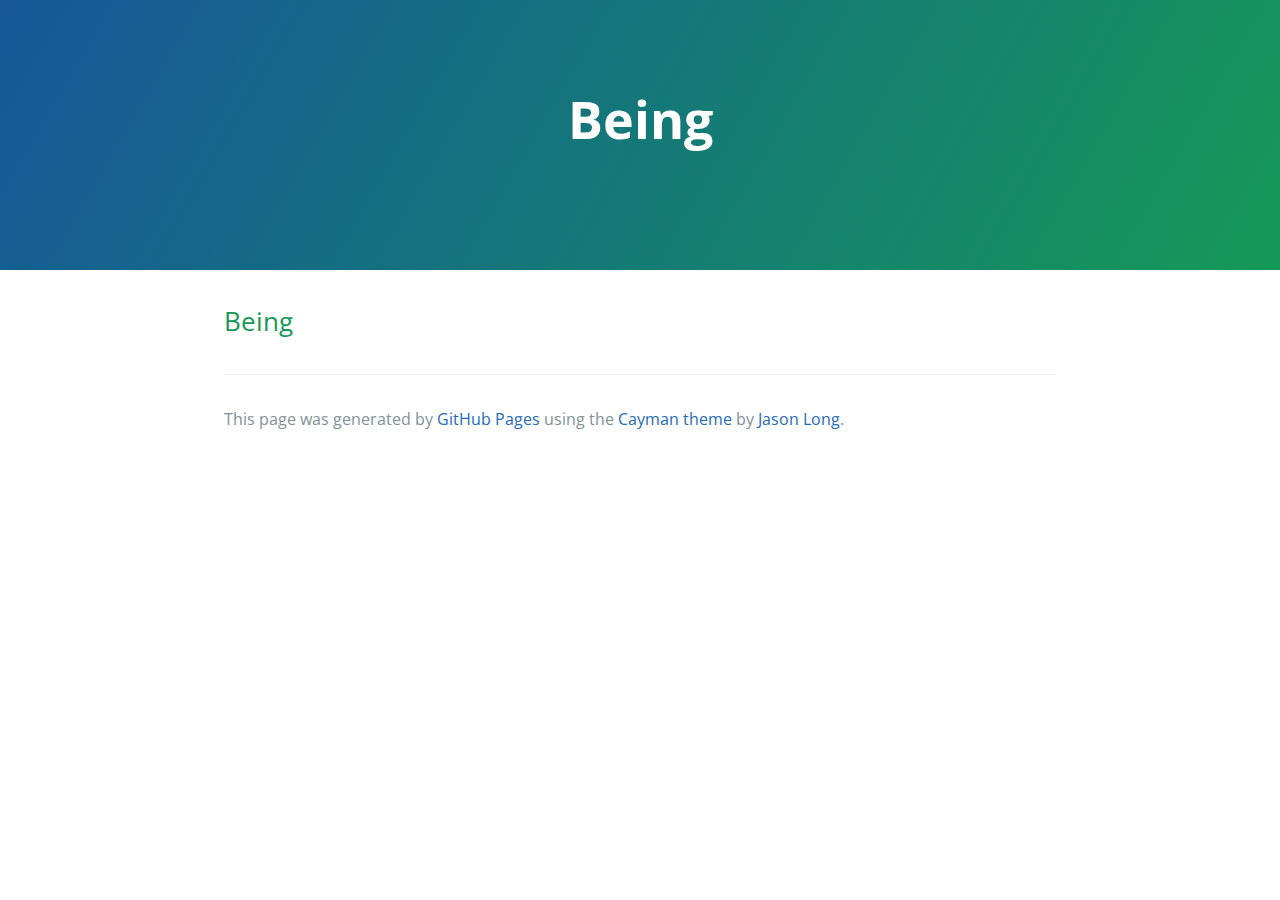
==== index.html @ b3a8ac42 "Replace master branch with page content via GitHub" ====
<!DOCTYPE html>
<html lang="en-us">
  <head>
    <meta charset="UTF-8">
    <title>Being by Hybrid-Force</title>
    <meta name="viewport" content="width=device-width, initial-scale=1">
    <link rel="stylesheet" type="text/css" href="stylesheets/normalize.css" media="screen">
    <link href='http://fonts.googleapis.com/css?family=Open+Sans:400,700' rel='stylesheet' type='text/css'>
    <link rel="stylesheet" type="text/css" href="stylesheets/stylesheet.css" media="screen">
    <link rel="stylesheet" type="text/css" href="stylesheets/github-light.css" media="screen">
  </head>
  <body>
    <section class="page-header">
      <h1 class="project-name">Being</h1>
      <h2 class="project-tagline"></h2>
    </section>

    <section class="main-content">
      <h2>
<a id="being" class="anchor" href="#being" aria-hidden="true"><span class="octicon octicon-link"></span></a>Being</h2>

      <footer class="site-footer">

        <span class="site-footer-credits">This page was generated by <a href="https://pages.github.com">GitHub Pages</a> using the <a href="https://github.com/jasonlong/cayman-theme">Cayman theme</a> by <a href="https://twitter.com/jasonlong">Jason Long</a>.</span>
      </footer>

    </section>

  
  </body>
</html>
---- stylesheets/stylesheet.css ----
* {
  box-sizing: border-box; }

body {
  padding: 0;
  margin: 0;
  font-family: "Open Sans", "Helvetica Neue", Helvetica, Arial, sans-serif;
  font-size: 16px;
  line-height: 1.5;
  color: #606c71; }

a {
  color: #1e6bb8;
  text-decoration: none; }
  a:hover {
    text-decoration: underline; }

.btn {
  display: inline-block;
  margin-bottom: 1rem;
  color: rgba(255, 255, 255, 0.7);
  background-color: rgba(255, 255, 255, 0.08);
  border-color: rgba(255, 255, 255, 0.2);
  border-style: solid;
  border-width: 1px;
  border-radius: 0.3rem;
  transition: color 0.2s, background-color 0.2s, border-color 0.2s; }
  .btn + .btn {
    margin-left: 1rem; }

.btn:hover {
  color: rgba(255, 255, 255, 0.8);
  text-decoration: none;
  background-color: rgba(255, 255, 255, 0.2);
  border-color: rgba(255, 255, 255, 0.3); }

@media screen and (min-width: 64em) {
  .btn {
    padding: 0.75rem 1rem; } }

@media screen and (min-width: 42em) and (max-width: 64em) {
  .btn {
    padding: 0.6rem 0.9rem;
    font-size: 0.9rem; } }

@media screen and (max-width: 42em) {
  .btn {
    display: block;
    width: 100%;
    padding: 0.75rem;
    font-size: 0.9rem; }
    .btn + .btn {
      margin-top: 1rem;
      margin-left: 0; } }

.page-header {
  color: #fff;
  text-align: center;
  background-color: #159957;
  background-image: linear-gradient(120deg, #155799, #159957); }

@media screen and (min-width: 64em) {
  .page-header {
    padding: 5rem 6rem; } }

@media screen and (min-width: 42em) and (max-width: 64em) {
  .page-header {
    padding: 3rem 4rem; } }

@media screen and (max-width: 42em) {
  .page-header {
    padding: 2rem 1rem; } }

.project-name {
  margin-top: 0;
  margin-bottom: 0.1rem; }

@media screen and (min-width: 64em) {
  .project-name {
    font-size: 3.25rem; } }

@media screen and (min-width: 42em) and (max-width: 64em) {
  .project-name {
    font-size: 2.25rem; } }

@media screen and (max-width: 42em) {
  .project-name {
    font-size: 1.75rem; } }

.project-tagline {
  margin-bottom: 2rem;
  font-weight: normal;
  opacity: 0.7; }

@media screen and (min-width: 64em) {
  .project-tagline {
    font-size: 1.25rem; } }

@media screen and (min-width: 42em) and (max-width: 64em) {
  .project-tagline {
    font-size: 1.15rem; } }

@media screen and (max-width: 42em) {
  .project-tagline {
    font-size: 1rem; } }

.main-content :first-child {
  margin-top: 0; }
.main-content img {
  max-width: 100%; }
.main-content h1, .main-content h2, .main-content h3, .main-content h4, .main-content h5, .main-content h6 {
  margin-top: 2rem;
  margin-bottom: 1rem;
  font-weight: normal;
  color: #159957; }
.main-content p {
  margin-bottom: 1em; }
.main-content code {
  padding: 2px 4px;
  font-family: Consolas, "Liberation Mono", Menlo, Courier, monospace;
  font-size: 0.9rem;
  color: #383e41;
  background-color: #f3f6fa;
  border-radius: 0.3rem; }
.main-content pre {
  padding: 0.8rem;
  margin-top: 0;
  margin-bottom: 1rem;
  font: 1rem Consolas, "Liberation Mono", Menlo, Courier, monospace;
  color: #567482;
  word-wrap: normal;
  background-color: #f3f6fa;
  border: solid 1px #dce6f0;
  border-radius: 0.3rem; }
  .main-content pre > code {
    padding: 0;
    margin: 0;
    font-size: 0.9rem;
    color: #567482;
    word-break: normal;
    white-space: pre;
    background: transparent;
    border: 0; }
.main-content .highlight {
  margin-bottom: 1rem; }
  .main-content .highlight pre {
    margin-bottom: 0;
    word-break: normal; }
.main-content .highlight pre, .main-content pre {
  padding: 0.8rem;
  overflow: auto;
  font-size: 0.9rem;
  line-height: 1.45;
  border-radius: 0.3rem; }
.main-content pre code, .main-content pre tt {
  display: inline;
  max-width: initial;
  padding: 0;
  margin: 0;
  overflow: initial;
  line-height: inherit;
  word-wrap: normal;
  background-color: transparent;
  border: 0; }
  .main-content pre code:before, .main-content pre code:after, .main-content pre tt:before, .main-content pre tt:after {
    content: normal; }
.main-content ul, .main-content ol {
  margin-top: 0; }
.main-content blockquote {
  padding: 0 1rem;
  margin-left: 0;
  color: #819198;
  border-left: 0.3rem solid #dce6f0; }
  .main-content blockquote > :first-child {
    margin-top: 0; }
  .main-content blockquote > :last-child {
    margin-bottom: 0; }
.main-content table {
  display: block;
  width: 100%;
  overflow: auto;
  word-break: normal;
  word-break: keep-all; }
  .main-content table th {
    font-weight: bold; }
  .main-content table th, .main-content table td {
    padding: 0.5rem 1rem;
    border: 1px solid #e9ebec; }
.main-content dl {
  padding: 0; }
  .main-content dl dt {
    padding: 0;
    margin-top: 1rem;
    font-size: 1rem;
    font-weight: bold; }
  .main-content dl dd {
    padding: 0;
    margin-bottom: 1rem; }
.main-content hr {
  height: 2px;
  padding: 0;
  margin: 1rem 0;
  background-color: #eff0f1;
  border: 0; }

@media screen and (min-width: 64em) {
  .main-content {
    max-width: 64rem;
    padding: 2rem 6rem;
    margin: 0 auto;
    font-size: 1.1rem; } }

@media screen and (min-width: 42em) and (max-width: 64em) {
  .main-content {
    padding: 2rem 4rem;
    font-size: 1.1rem; } }

@media screen and (max-width: 42em) {
  .main-content {
    padding: 2rem 1rem;
    font-size: 1rem; } }

.site-footer {
  padding-top: 2rem;
  margin-top: 2rem;
  border-top: solid 1px #eff0f1; }

.site-footer-owner {
  display: block;
  font-weight: bold; }

.site-footer-credits {
  color: #819198; }

@media screen and (min-width: 64em) {
  .site-footer {
    font-size: 1rem; } }

@media screen and (min-width: 42em) and (max-width: 64em) {
  .site-footer {
    font-size: 1rem; } }

@media screen and (max-width: 42em) {
  .site-footer {
    font-size: 0.9rem; } }
---- stylesheets/github-light.css ----
/*
   Copyright 2014 GitHub Inc.

   Licensed under the Apache License, Version 2.0 (the "License");
   you may not use this file except in compliance with the License.
   You may obtain a copy of the License at

       http://www.apache.org/licenses/LICENSE-2.0

   Unless required by applicable law or agreed to in writing, software
   distributed under the License is distributed on an "AS IS" BASIS,
   WITHOUT WARRANTIES OR CONDITIONS OF ANY KIND, either express or implied.
   See the License for the specific language governing permissions and
   limitations under the License.

*/

.pl-c /* comment */ {
  color: #969896;
}

.pl-c1      /* constant, markup.raw, meta.diff.header, meta.module-reference, meta.property-name, support, support.constant, support.variable, variable.other.constant */,
.pl-s .pl-v /* string variable */ {
  color: #0086b3;
}

.pl-e  /* entity */,
.pl-en /* entity.name */ {
  color: #795da3;
}

.pl-s .pl-s1 /* string source */,
.pl-smi      /* storage.modifier.import, storage.modifier.package, storage.type.java, variable.other, variable.parameter.function */ {
  color: #333;
}

.pl-ent /* entity.name.tag */ {
  color: #63a35c;
}

.pl-k /* keyword, storage, storage.type */ {
  color: #a71d5d;
}

.pl-pds              /* punctuation.definition.string, string.regexp.character-class */,
.pl-s                /* string */,
.pl-s .pl-pse .pl-s1 /* string punctuation.section.embedded source */,
.pl-sr               /* string.regexp */,
.pl-sr .pl-cce       /* string.regexp constant.character.escape */,
.pl-sr .pl-sra       /* string.regexp string.regexp.arbitrary-repitition */,
.pl-sr .pl-sre       /* string.regexp source.ruby.embedded */ {
  color: #183691;
}

.pl-v /* variable */ {
  color: #ed6a43;
}

.pl-id /* invalid.deprecated */ {
  color: #b52a1d;
}

.pl-ii /* invalid.illegal */ {
  background-color: #b52a1d;
  color: #f8f8f8;
}

.pl-sr .pl-cce /* string.regexp constant.character.escape */ {
  color: #63a35c;
  font-weight: bold;
}

.pl-ml /* markup.list */ {
  color: #693a17;
}

.pl-mh        /* markup.heading */,
.pl-mh .pl-en /* markup.heading entity.name */,
.pl-ms        /* meta.separator */ {
  color: #1d3e81;
  font-weight: bold;
}

.pl-mq /* markup.quote */ {
  color: #008080;
}

.pl-mi /* markup.italic */ {
  color: #333;
  font-style: italic;
}

.pl-mb /* markup.bold */ {
  color: #333;
  font-weight: bold;
}

.pl-md /* markup.deleted, meta.diff.header.from-file */ {
  background-color: #ffecec;
  color: #bd2c00;
}

.pl-mi1 /* markup.inserted, meta.diff.header.to-file */ {
  background-color: #eaffea;
  color: #55a532;
}

.pl-mdr /* meta.diff.range */ {
  color: #795da3;
  font-weight: bold;
}

.pl-mo /* meta.output */ {
  color: #1d3e81;
}
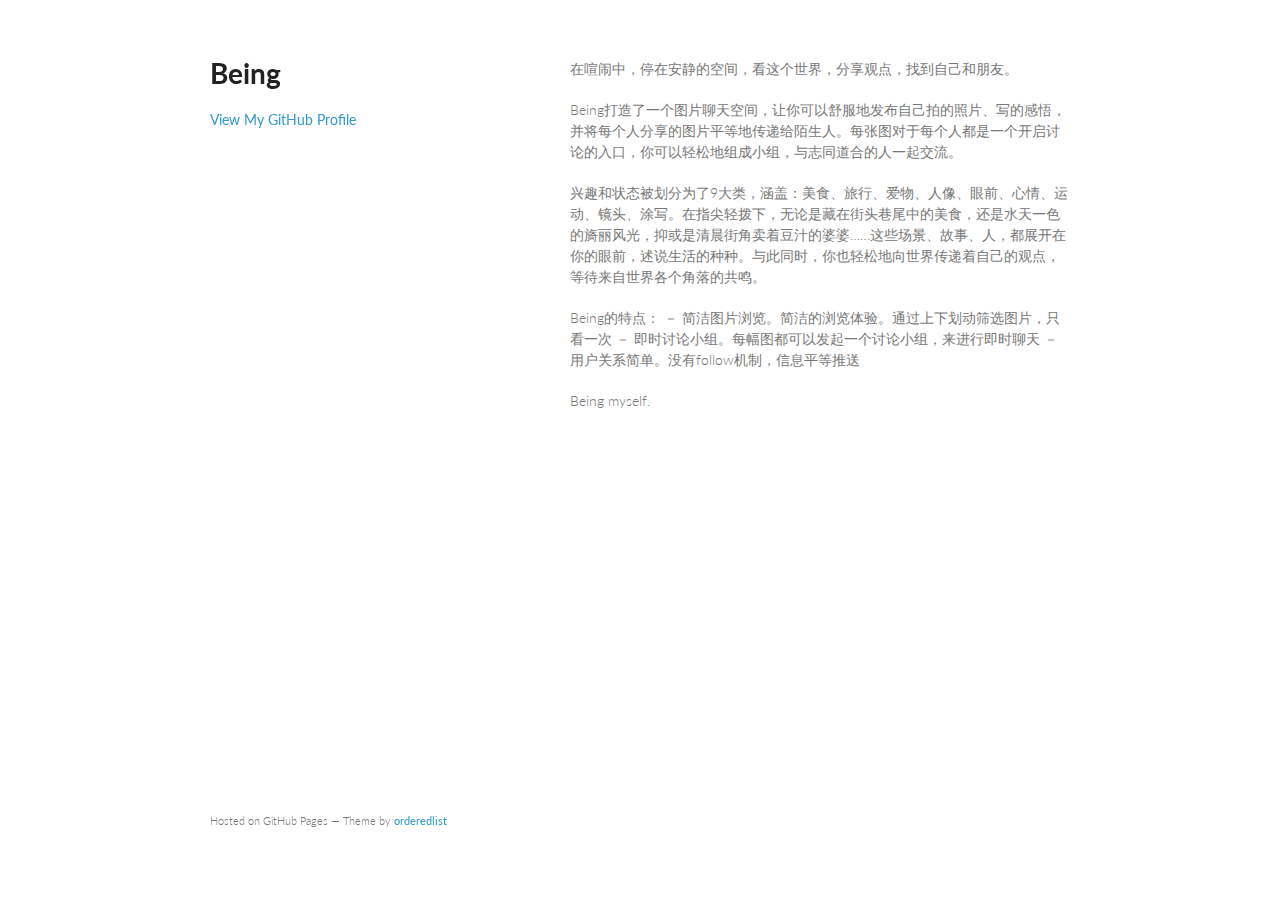
==== commit e5fb0fb1: "Replace master branch with page content via GitHub" ====
--- a/index.html
+++ b/index.html
@@ -1,32 +1,46 @@
-<!DOCTYPE html>
-<html lang="en-us">
+<!doctype html>
+<html>
   <head>
-    <meta charset="UTF-8">
+    <meta charset="utf-8">
+    <meta http-equiv="X-UA-Compatible" content="chrome=1">
     <title>Being by Hybrid-Force</title>
-    <meta name="viewport" content="width=device-width, initial-scale=1">
-    <link rel="stylesheet" type="text/css" href="stylesheets/normalize.css" media="screen">
-    <link href='http://fonts.googleapis.com/css?family=Open+Sans:400,700' rel='stylesheet' type='text/css'>
-    <link rel="stylesheet" type="text/css" href="stylesheets/stylesheet.css" media="screen">
-    <link rel="stylesheet" type="text/css" href="stylesheets/github-light.css" media="screen">
+
+    <link rel="stylesheet" href="stylesheets/styles.css">
+    <link rel="stylesheet" href="stylesheets/pygment_trac.css">
+    <meta name="viewport" content="width=device-width, initial-scale=1, user-scalable=no">
+    <!--[if lt IE 9]>
+    <script src="//html5shiv.googlecode.com/svn/trunk/html5.js"></script>
+    <![endif]-->
   </head>
   <body>
-    <section class="page-header">
-      <h1 class="project-name">Being</h1>
-      <h2 class="project-tagline"></h2>
-    </section>
+    <div class="wrapper">
+      <header>
+        <h1>Being</h1>
+        <p></p>
 
-    <section class="main-content">
-      <h2>
-<a id="being" class="anchor" href="#being" aria-hidden="true"><span class="octicon octicon-link"></span></a>Being</h2>
 
-      <footer class="site-footer">
+        <p class="view"><a href="https://github.com/Hybrid-Force">View My GitHub Profile</a></p>
 
-        <span class="site-footer-credits">This page was generated by <a href="https://pages.github.com">GitHub Pages</a> using the <a href="https://github.com/jasonlong/cayman-theme">Cayman theme</a> by <a href="https://twitter.com/jasonlong">Jason Long</a>.</span>
+      </header>
+      <section>
+        <p>在喧闹中，停在安静的空间，看这个世界，分享观点，找到自己和朋友。</p>
+
+<p>Being打造了一个图片聊天空间，让你可以舒服地发布自己拍的照片、写的感悟，并将每个人分享的图片平等地传递给陌生人。每张图对于每个人都是一个开启讨论的入口，你可以轻松地组成小组，与志同道合的人一起交流。</p>
+
+<p>兴趣和状态被划分为了9大类，涵盖：美食、旅行、爱物、人像、眼前、心情、运动、镜头、涂写。在指尖轻拨下，无论是藏在街头巷尾中的美食，还是水天一色的旖丽风光，抑或是清晨街角卖着豆汁的婆婆……这些场景、故事、人，都展开在你的眼前，述说生活的种种。与此同时，你也轻松地向世界传递着自己的观点，等待来自世界各个角落的共鸣。</p>
+
+<p>Being的特点：
+－ 简洁图片浏览。简洁的浏览体验。通过上下划动筛选图片，只看一次
+－ 即时讨论小组。每幅图都可以发起一个讨论小组，来进行即时聊天
+－ 用户关系简单。没有follow机制，信息平等推送</p>
+
+<p>Being myself.</p>
+      </section>
+      <footer>
+        <p><small>Hosted on GitHub Pages &mdash; Theme by <a href="https://github.com/orderedlist">orderedlist</a></small></p>
       </footer>
-
-    </section>
-
-  
+    </div>
+    <script src="javascripts/scale.fix.js"></script>
+    
   </body>
-</html>
-
+</html>--- a/stylesheets/styles.css
+++ b/stylesheets/styles.css
@@ -0,0 +1,255 @@
+@import url(https://fonts.googleapis.com/css?family=Lato:300italic,700italic,300,700);
+
+body {
+  padding:50px;
+  font:14px/1.5 Lato, "Helvetica Neue", Helvetica, Arial, sans-serif;
+  color:#777;
+  font-weight:300;
+}
+
+h1, h2, h3, h4, h5, h6 {
+  color:#222;
+  margin:0 0 20px;
+}
+
+p, ul, ol, table, pre, dl {
+  margin:0 0 20px;
+}
+
+h1, h2, h3 {
+  line-height:1.1;
+}
+
+h1 {
+  font-size:28px;
+}
+
+h2 {
+  color:#393939;
+}
+
+h3, h4, h5, h6 {
+  color:#494949;
+}
+
+a {
+  color:#39c;
+  font-weight:400;
+  text-decoration:none;
+}
+
+a small {
+  font-size:11px;
+  color:#777;
+  margin-top:-0.6em;
+  display:block;
+}
+
+.wrapper {
+  width:860px;
+  margin:0 auto;
+}
+
+blockquote {
+  border-left:1px solid #e5e5e5;
+  margin:0;
+  padding:0 0 0 20px;
+  font-style:italic;
+}
+
+code, pre {
+  font-family:Monaco, Bitstream Vera Sans Mono, Lucida Console, Terminal;
+  color:#333;
+  font-size:12px;
+}
+
+pre {
+  padding:8px 15px;
+  background: #f8f8f8;  
+  border-radius:5px;
+  border:1px solid #e5e5e5;
+  overflow-x: auto;
+}
+
+table {
+  width:100%;
+  border-collapse:collapse;
+}
+
+th, td {
+  text-align:left;
+  padding:5px 10px;
+  border-bottom:1px solid #e5e5e5;
+}
+
+dt {
+  color:#444;
+  font-weight:700;
+}
+
+th {
+  color:#444;
+}
+
+img {
+  max-width:100%;
+}
+
+header {
+  width:270px;
+  float:left;
+  position:fixed;
+}
+
+header ul {
+  list-style:none;
+  height:40px;
+  
+  padding:0;
+  
+  background: #eee;
+  background: -moz-linear-gradient(top, #f8f8f8 0%, #dddddd 100%);
+  background: -webkit-gradient(linear, left top, left bottom, color-stop(0%,#f8f8f8), color-stop(100%,#dddddd));
+  background: -webkit-linear-gradient(top, #f8f8f8 0%,#dddddd 100%);
+  background: -o-linear-gradient(top, #f8f8f8 0%,#dddddd 100%);
+  background: -ms-linear-gradient(top, #f8f8f8 0%,#dddddd 100%);
+  background: linear-gradient(top, #f8f8f8 0%,#dddddd 100%);
+  
+  border-radius:5px;
+  border:1px solid #d2d2d2;
+  box-shadow:inset #fff 0 1px 0, inset rgba(0,0,0,0.03) 0 -1px 0;
+  width:270px;
+}
+
+header li {
+  width:89px;
+  float:left;
+  border-right:1px solid #d2d2d2;
+  height:40px;
+}
+
+header ul a {
+  line-height:1;
+  font-size:11px;
+  color:#999;
+  display:block;
+  text-align:center;
+  padding-top:6px;
+  height:40px;
+}
+
+strong {
+  color:#222;
+  font-weight:700;
+}
+
+header ul li + li {
+  width:88px;
+  border-left:1px solid #fff;
+}
+
+header ul li + li + li {
+  border-right:none;
+  width:89px;
+}
+
+header ul a strong {
+  font-size:14px;
+  display:block;
+  color:#222;
+}
+
+section {
+  width:500px;
+  float:right;
+  padding-bottom:50px;
+}
+
+small {
+  font-size:11px;
+}
+
+hr {
+  border:0;
+  background:#e5e5e5;
+  height:1px;
+  margin:0 0 20px;
+}
+
+footer {
+  width:270px;
+  float:left;
+  position:fixed;
+  bottom:50px;
+}
+
+@media print, screen and (max-width: 960px) {
+  
+  div.wrapper {
+    width:auto;
+    margin:0;
+  }
+  
+  header, section, footer {
+    float:none;
+    position:static;
+    width:auto;
+  }
+  
+  header {
+    padding-right:320px;
+  }
+  
+  section {
+    border:1px solid #e5e5e5;
+    border-width:1px 0;
+    padding:20px 0;
+    margin:0 0 20px;
+  }
+  
+  header a small {
+    display:inline;
+  }
+  
+  header ul {
+    position:absolute;
+    right:50px;
+    top:52px;
+  }
+}
+
+@media print, screen and (max-width: 720px) {
+  body {
+    word-wrap:break-word;
+  }
+  
+  header {
+    padding:0;
+  }
+  
+  header ul, header p.view {
+    position:static;
+  }
+  
+  pre, code {
+    word-wrap:normal;
+  }
+}
+
+@media print, screen and (max-width: 480px) {
+  body {
+    padding:15px;
+  }
+  
+  header ul {
+    display:none;
+  }
+}
+
+@media print {
+  body {
+    padding:0.4in;
+    font-size:12pt;
+    color:#444;
+  }
+}
--- a/stylesheets/pygment_trac.css
+++ b/stylesheets/pygment_trac.css
@@ -0,0 +1,69 @@
+.highlight  { background: #ffffff; }
+.highlight .c { color: #999988; font-style: italic } /* Comment */
+.highlight .err { color: #a61717; background-color: #e3d2d2 } /* Error */
+.highlight .k { font-weight: bold } /* Keyword */
+.highlight .o { font-weight: bold } /* Operator */
+.highlight .cm { color: #999988; font-style: italic } /* Comment.Multiline */
+.highlight .cp { color: #999999; font-weight: bold } /* Comment.Preproc */
+.highlight .c1 { color: #999988; font-style: italic } /* Comment.Single */
+.highlight .cs { color: #999999; font-weight: bold; font-style: italic } /* Comment.Special */
+.highlight .gd { color: #000000; background-color: #ffdddd } /* Generic.Deleted */
+.highlight .gd .x { color: #000000; background-color: #ffaaaa } /* Generic.Deleted.Specific */
+.highlight .ge { font-style: italic } /* Generic.Emph */
+.highlight .gr { color: #aa0000 } /* Generic.Error */
+.highlight .gh { color: #999999 } /* Generic.Heading */
+.highlight .gi { color: #000000; background-color: #ddffdd } /* Generic.Inserted */
+.highlight .gi .x { color: #000000; background-color: #aaffaa } /* Generic.Inserted.Specific */
+.highlight .go { color: #888888 } /* Generic.Output */
+.highlight .gp { color: #555555 } /* Generic.Prompt */
+.highlight .gs { font-weight: bold } /* Generic.Strong */
+.highlight .gu { color: #800080; font-weight: bold; } /* Generic.Subheading */
+.highlight .gt { color: #aa0000 } /* Generic.Traceback */
+.highlight .kc { font-weight: bold } /* Keyword.Constant */
+.highlight .kd { font-weight: bold } /* Keyword.Declaration */
+.highlight .kn { font-weight: bold } /* Keyword.Namespace */
+.highlight .kp { font-weight: bold } /* Keyword.Pseudo */
+.highlight .kr { font-weight: bold } /* Keyword.Reserved */
+.highlight .kt { color: #445588; font-weight: bold } /* Keyword.Type */
+.highlight .m { color: #009999 } /* Literal.Number */
+.highlight .s { color: #d14 } /* Literal.String */
+.highlight .na { color: #008080 } /* Name.Attribute */
+.highlight .nb { color: #0086B3 } /* Name.Builtin */
+.highlight .nc { color: #445588; font-weight: bold } /* Name.Class */
+.highlight .no { color: #008080 } /* Name.Constant */
+.highlight .ni { color: #800080 } /* Name.Entity */
+.highlight .ne { color: #990000; font-weight: bold } /* Name.Exception */
+.highlight .nf { color: #990000; font-weight: bold } /* Name.Function */
+.highlight .nn { color: #555555 } /* Name.Namespace */
+.highlight .nt { color: #000080 } /* Name.Tag */
+.highlight .nv { color: #008080 } /* Name.Variable */
+.highlight .ow { font-weight: bold } /* Operator.Word */
+.highlight .w { color: #bbbbbb } /* Text.Whitespace */
+.highlight .mf { color: #009999 } /* Literal.Number.Float */
+.highlight .mh { color: #009999 } /* Literal.Number.Hex */
+.highlight .mi { color: #009999 } /* Literal.Number.Integer */
+.highlight .mo { color: #009999 } /* Literal.Number.Oct */
+.highlight .sb { color: #d14 } /* Literal.String.Backtick */
+.highlight .sc { color: #d14 } /* Literal.String.Char */
+.highlight .sd { color: #d14 } /* Literal.String.Doc */
+.highlight .s2 { color: #d14 } /* Literal.String.Double */
+.highlight .se { color: #d14 } /* Literal.String.Escape */
+.highlight .sh { color: #d14 } /* Literal.String.Heredoc */
+.highlight .si { color: #d14 } /* Literal.String.Interpol */
+.highlight .sx { color: #d14 } /* Literal.String.Other */
+.highlight .sr { color: #009926 } /* Literal.String.Regex */
+.highlight .s1 { color: #d14 } /* Literal.String.Single */
+.highlight .ss { color: #990073 } /* Literal.String.Symbol */
+.highlight .bp { color: #999999 } /* Name.Builtin.Pseudo */
+.highlight .vc { color: #008080 } /* Name.Variable.Class */
+.highlight .vg { color: #008080 } /* Name.Variable.Global */
+.highlight .vi { color: #008080 } /* Name.Variable.Instance */
+.highlight .il { color: #009999 } /* Literal.Number.Integer.Long */
+
+.type-csharp .highlight .k { color: #0000FF }
+.type-csharp .highlight .kt { color: #0000FF }
+.type-csharp .highlight .nf { color: #000000; font-weight: normal }
+.type-csharp .highlight .nc { color: #2B91AF }
+.type-csharp .highlight .nn { color: #000000 }
+.type-csharp .highlight .s { color: #A31515 }
+.type-csharp .highlight .sc { color: #A31515 }
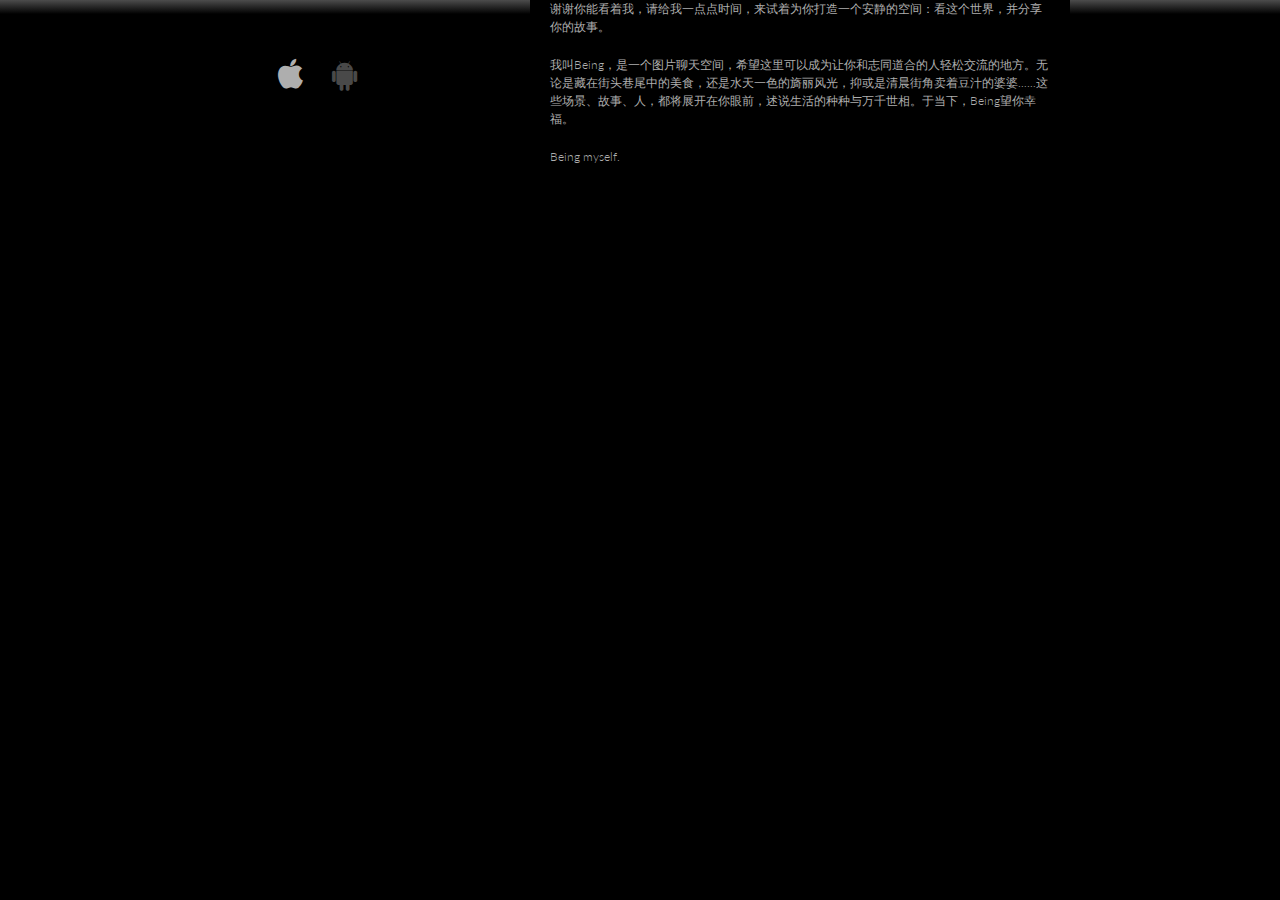
==== commit c9e9719d: "Add initial content of Being app" ====
--- a/index.html
+++ b/index.html
@@ -1,46 +1,66 @@
 <!doctype html>
 <html>
-  <head>
-    <meta charset="utf-8">
-    <meta http-equiv="X-UA-Compatible" content="chrome=1">
-    <title>Being by Hybrid-Force</title>
+<head>
+  <meta charset="utf-8">
+  <meta http-equiv="X-UA-Compatible" content="chrome=1">
+  <title>Being</title>
 
-    <link rel="stylesheet" href="stylesheets/styles.css">
-    <link rel="stylesheet" href="stylesheets/pygment_trac.css">
-    <meta name="viewport" content="width=device-width, initial-scale=1, user-scalable=no">
-    <!--[if lt IE 9]>
-    <script src="//html5shiv.googlecode.com/svn/trunk/html5.js"></script>
-    <![endif]-->
-  </head>
-  <body>
-    <div class="wrapper">
-      <header>
-        <h1>Being</h1>
-        <p></p>
+  <link rel="stylesheet" href="stylesheets/styles.css">
+  <link rel="stylesheet" href="stylesheets/fontello-embedded.css">
+  <link rel="stylesheet" href="stylesheets/pygment_trac.css">
+  <meta name="viewport" content="width=device-width, initial-scale=1, user-scalable=no">
+  <!--[if lt IE 9]>
+  <script src="//html5shiv.googlecode.com/svn/trunk/html5.js"></script>
+  <![endif]-->
+</head>
+<body>
+<section class="header">
+  <img src="http://lmpic.qiniudn.com/img.Mountain.jpg" alt=""/>
+</section>
+<div class="wrapper">
+  <section class="main-content Source-Han-Light">
+    <p>谢谢你能看着我，请给我一点点时间，来试着为你打造一个安静的空间：看这个世界，并分享你的故事。</p>
 
+    <p>我叫Being，是一个图片聊天空间，希望这里可以成为让你和志同道合的人轻松交流的地方。无论是藏在街头巷尾中的美食，还是水天一色的旖丽风光，抑或是清晨街角卖着豆汁的婆婆……这些场景、故事、人，都将展开在你眼前，述说生活的种种与万千世相。于当下，Being望你幸福。</p>
 
-        <p class="view"><a href="https://github.com/Hybrid-Force">View My GitHub Profile</a></p>
+    <p>Being myself.</p>
+  </section>
 
-      </header>
-      <section>
-        <p>在喧闹中，停在安静的空间，看这个世界，分享观点，找到自己和朋友。</p>
+  <section class="footer">
+    <a href="https://itunes.apple.com/WebObjects/MZStore.woa/wa/viewSoftware?id=980950116&mt=8"><i class="icon-apple"></i></a>
+    <i class="icon-android" style="color: #494949"></i>
+  </section>
+</div>
+<script src="javascripts/scale.fix.js"></script>
 
-<p>Being打造了一个图片聊天空间，让你可以舒服地发布自己拍的照片、写的感悟，并将每个人分享的图片平等地传递给陌生人。每张图对于每个人都是一个开启讨论的入口，你可以轻松地组成小组，与志同道合的人一起交流。</p>
+</body>
 
-<p>兴趣和状态被划分为了9大类，涵盖：美食、旅行、爱物、人像、眼前、心情、运动、镜头、涂写。在指尖轻拨下，无论是藏在街头巷尾中的美食，还是水天一色的旖丽风光，抑或是清晨街角卖着豆汁的婆婆……这些场景、故事、人，都展开在你的眼前，述说生活的种种。与此同时，你也轻松地向世界传递着自己的观点，等待来自世界各个角落的共鸣。</p>
-
-<p>Being的特点：
-－ 简洁图片浏览。简洁的浏览体验。通过上下划动筛选图片，只看一次
-－ 即时讨论小组。每幅图都可以发起一个讨论小组，来进行即时聊天
-－ 用户关系简单。没有follow机制，信息平等推送</p>
-
-<p>Being myself.</p>
-      </section>
-      <footer>
-        <p><small>Hosted on GitHub Pages &mdash; Theme by <a href="https://github.com/orderedlist">orderedlist</a></small></p>
-      </footer>
-    </div>
-    <script src="javascripts/scale.fix.js"></script>
-    
-  </body>
+<script type="text/javascript" src="http://www.youziku.com/UserDownFile/jquery.min.js"></script>
+<script type="text/javascript" src="http://www.youziku.com/UserDownFile/jquery.md5.js"></script>
+<script type="text/javascript">
+  function youziku46865() {
+    var resultStr = $(".Source-Han-Light").text();
+    var md5 = "";
+    resultStr = Trim(resultStr);
+    resultStr = SelectWord(resultStr);
+    md5 = $.md5("649b07607b4a42be87239a2ac3964c04"+"Source-Han-Light" + resultStr);
+    $.getJSON("http://www.youziku.com/webfont/CSSPOST?jsoncallback=?", { "id": md5, "guid": "649b07607b4a42be87239a2ac3964c04", "type": "5" }, function (json) {
+      if (json.result == 0) {/*alert("需要生成");*/
+        $.post("http://www.youziku.com/webfont/PostCorsCreateFont", { "name": "Source-Han-Light", "gid": "649b07607b4a42be87239a2ac3964c04", "type": "5", "text": resultStr }, function (json) {
+          if (json == "0") { /*alert("参数不对");*/
+          } else if (json == "2") {/*alert("超过每日生成字体数的上限");*/
+          } else if (json == "3") { /*alert("当前正在生成请稍后");*/
+          } else {/*alert("正在生成");*/
+          }
+        });
+      }
+      else {/*alert("下载css文件");*/
+        loadExtentFile("http://www.youziku.com/webfont/css?id=" + md5 + "&guid=" + "649b07607b4a42be87239a2ac3964c04" + "&type=5");
+      }
+    });
+  }
+  (function youziku() {
+    youziku46865();
+  })()
+</script>
 </html>--- a/stylesheets/styles.css
+++ b/stylesheets/styles.css
@@ -1,10 +1,12 @@
 @import url(https://fonts.googleapis.com/css?family=Lato:300italic,700italic,300,700);
 
 body {
-  padding:50px;
-  font:14px/1.5 Lato, "Helvetica Neue", Helvetica, Arial, sans-serif;
-  color:#777;
+  padding:0;
+  margin: 0;
+  font:12px/1.5 Lato, "Helvetica Neue", Helvetica, Arial, sans-serif;
+  color:#aeaeae;
   font-weight:300;
+  background-color: #000000;
 }
 
 h1, h2, h3, h4, h5, h6 {
@@ -33,16 +35,9 @@
 }
 
 a {
-  color:#39c;
+  color:#aeaeae;
   font-weight:400;
   text-decoration:none;
-}
-
-a small {
-  font-size:11px;
-  color:#777;
-  margin-top:-0.6em;
-  display:block;
 }
 
 .wrapper {
@@ -50,206 +45,92 @@
   margin:0 auto;
 }
 
-blockquote {
-  border-left:1px solid #e5e5e5;
-  margin:0;
-  padding:0 0 0 20px;
-  font-style:italic;
+.header {
+  width: 100%;
+  padding: 0;
+  margin: 0 0 -20%;
+  background: #4c4c4c; /* Old browsers */
+  background: -moz-linear-gradient(top,  #4c4c4c 0%, #000000 78%, #000000 100%); /* FF3.6+ */
+  background: -webkit-gradient(linear, left top, left bottom, color-stop(0%,#4c4c4c), color-stop(78%,#000000), color-stop(100%,#000000)); /* Chrome,Safari4+ */
+  background: -webkit-linear-gradient(top,  #4c4c4c 0%,#000000 78%,#000000 100%); /* Chrome10+,Safari5.1+ */
+  background: -o-linear-gradient(top,  #4c4c4c 0%,#000000 78%,#000000 100%); /* Opera 11.10+ */
+  background: -ms-linear-gradient(top,  #4c4c4c 0%,#000000 78%,#000000 100%); /* IE10+ */
+  background: linear-gradient(to bottom,  #4c4c4c 0%,#000000 78%,#000000 100%); /* W3C */
+  filter: progid:DXImageTransform.Microsoft.gradient( startColorstr='#4c4c4c', endColorstr='#000000',GradientType=0 ); /* IE6-9 */
+
 }
 
-code, pre {
-  font-family:Monaco, Bitstream Vera Sans Mono, Lucida Console, Terminal;
-  color:#333;
-  font-size:12px;
+.main-content {
+  background-color: #000000;
 }
 
-pre {
-  padding:8px 15px;
-  background: #f8f8f8;  
-  border-radius:5px;
-  border:1px solid #e5e5e5;
-  overflow-x: auto;
-}
-
-table {
-  width:100%;
-  border-collapse:collapse;
-}
-
-th, td {
-  text-align:left;
-  padding:5px 10px;
-  border-bottom:1px solid #e5e5e5;
-}
-
-dt {
-  color:#444;
-  font-weight:700;
-}
-
-th {
-  color:#444;
+.footer {
+  float: left;
+  width: 25%;
+  padding: 50px 0;
+  text-align: center;
+  font-size: 32px;
 }
 
 img {
   max-width:100%;
 }
 
-header {
-  width:270px;
-  float:left;
-  position:fixed;
-}
-
-header ul {
-  list-style:none;
-  height:40px;
-  
-  padding:0;
-  
-  background: #eee;
-  background: -moz-linear-gradient(top, #f8f8f8 0%, #dddddd 100%);
-  background: -webkit-gradient(linear, left top, left bottom, color-stop(0%,#f8f8f8), color-stop(100%,#dddddd));
-  background: -webkit-linear-gradient(top, #f8f8f8 0%,#dddddd 100%);
-  background: -o-linear-gradient(top, #f8f8f8 0%,#dddddd 100%);
-  background: -ms-linear-gradient(top, #f8f8f8 0%,#dddddd 100%);
-  background: linear-gradient(top, #f8f8f8 0%,#dddddd 100%);
-  
-  border-radius:5px;
-  border:1px solid #d2d2d2;
-  box-shadow:inset #fff 0 1px 0, inset rgba(0,0,0,0.03) 0 -1px 0;
-  width:270px;
-}
-
-header li {
-  width:89px;
-  float:left;
-  border-right:1px solid #d2d2d2;
-  height:40px;
-}
-
-header ul a {
-  line-height:1;
-  font-size:11px;
-  color:#999;
-  display:block;
-  text-align:center;
-  padding-top:6px;
-  height:40px;
-}
-
-strong {
-  color:#222;
-  font-weight:700;
-}
-
-header ul li + li {
-  width:88px;
-  border-left:1px solid #fff;
-}
-
-header ul li + li + li {
-  border-right:none;
-  width:89px;
-}
-
-header ul a strong {
-  font-size:14px;
-  display:block;
-  color:#222;
-}
-
 section {
   width:500px;
   float:right;
-  padding-bottom:50px;
+  padding: 0 20px 50px;
 }
 
 small {
   font-size:11px;
 }
 
-hr {
-  border:0;
-  background:#e5e5e5;
-  height:1px;
-  margin:0 0 20px;
-}
-
-footer {
-  width:270px;
-  float:left;
-  position:fixed;
-  bottom:50px;
-}
-
 @media print, screen and (max-width: 960px) {
-  
-  div.wrapper {
+  .header {
+    margin-bottom: -20%;
+  }
+  .wrapper {
     width:auto;
     margin:0;
-  }
-  
-  header, section, footer {
-    float:none;
-    position:static;
-    width:auto;
-  }
-  
-  header {
-    padding-right:320px;
-  }
-  
-  section {
-    border:1px solid #e5e5e5;
-    border-width:1px 0;
-    padding:20px 0;
-    margin:0 0 20px;
-  }
-  
-  header a small {
-    display:inline;
-  }
-  
-  header ul {
-    position:absolute;
-    right:50px;
-    top:52px;
   }
 }
 
 @media print, screen and (max-width: 720px) {
-  body {
-    word-wrap:break-word;
+  .main-content {
+    width: 60%;
   }
-  
-  header {
-    padding:0;
-  }
-  
-  header ul, header p.view {
-    position:static;
-  }
-  
-  pre, code {
-    word-wrap:normal;
+  .footer {
+    width: 30%;
+    font-size: 28px;
   }
 }
 
 @media print, screen and (max-width: 480px) {
   body {
-    padding:15px;
+    padding:0;
+    margin: 0;
   }
-  
-  header ul {
-    display:none;
+
+  .header {
+    margin-bottom: 0;
+  }
+
+  .main-content {
+    width: auto;
+  }
+
+  .footer {
+    width: 100%;
+    padding: 0;
   }
 }
 
 @media print {
   body {
-    padding:0.4in;
+    padding:0;
+    margin: 0;
     font-size:12pt;
-    color:#444;
+    color: #dddddd;
   }
 }
--- a/stylesheets/fontello-embedded.css
+++ b/stylesheets/fontello-embedded.css
@@ -0,0 +1,56 @@
+@font-face {
+  font-family: 'fontello';
+  src: url('../font/fontello.eot?30988729');
+  src: url('../font/fontello.eot?30988729#iefix') format('embedded-opentype'),
+       url('../font/fontello.svg?30988729#fontello') format('svg');
+  font-weight: normal;
+  font-style: normal;
+}
+@font-face {
+  font-family: 'fontello';
+  src: url('[data-uri]') format('woff'),
+       url('[data-uri]') format('truetype');
+}
+/* Chrome hack: SVG is rendered more smooth in Windozze. 100% magic, uncomment if you need it. */
+/* Note, that will break hinting! In other OS-es font will be not as sharp as it could be */
+/*
+@media screen and (-webkit-min-device-pixel-ratio:0) {
+  @font-face {
+    font-family: 'fontello';
+    src: url('../font/fontello.svg?30988729#fontello') format('svg');
+  }
+}
+*/
+ 
+ [class^="icon-"]:before, [class*=" icon-"]:before {
+  font-family: "fontello";
+  font-style: normal;
+  font-weight: normal;
+  speak: none;
+ 
+  display: inline-block;
+  text-decoration: inherit;
+  width: 1em;
+  margin-right: .2em;
+  text-align: center;
+  /* opacity: .8; */
+ 
+  /* For safety - reset parent styles, that can break glyph codes*/
+  font-variant: normal;
+  text-transform: none;
+     
+  /* fix buttons height, for twitter bootstrap */
+  line-height: 1em;
+ 
+  /* Animation center compensation - margins should be symmetric */
+  /* remove if not needed */
+  margin-left: .2em;
+ 
+  /* you can be more comfortable with increased icons size */
+  /* font-size: 120%; */
+ 
+  /* Uncomment for 3D effect */
+  /* text-shadow: 1px 1px 1px rgba(127, 127, 127, 0.3); */
+}
+.icon-apple:before { content: '\e800'; } /* '' */
+.icon-android:before { content: '\e801'; } /* '' */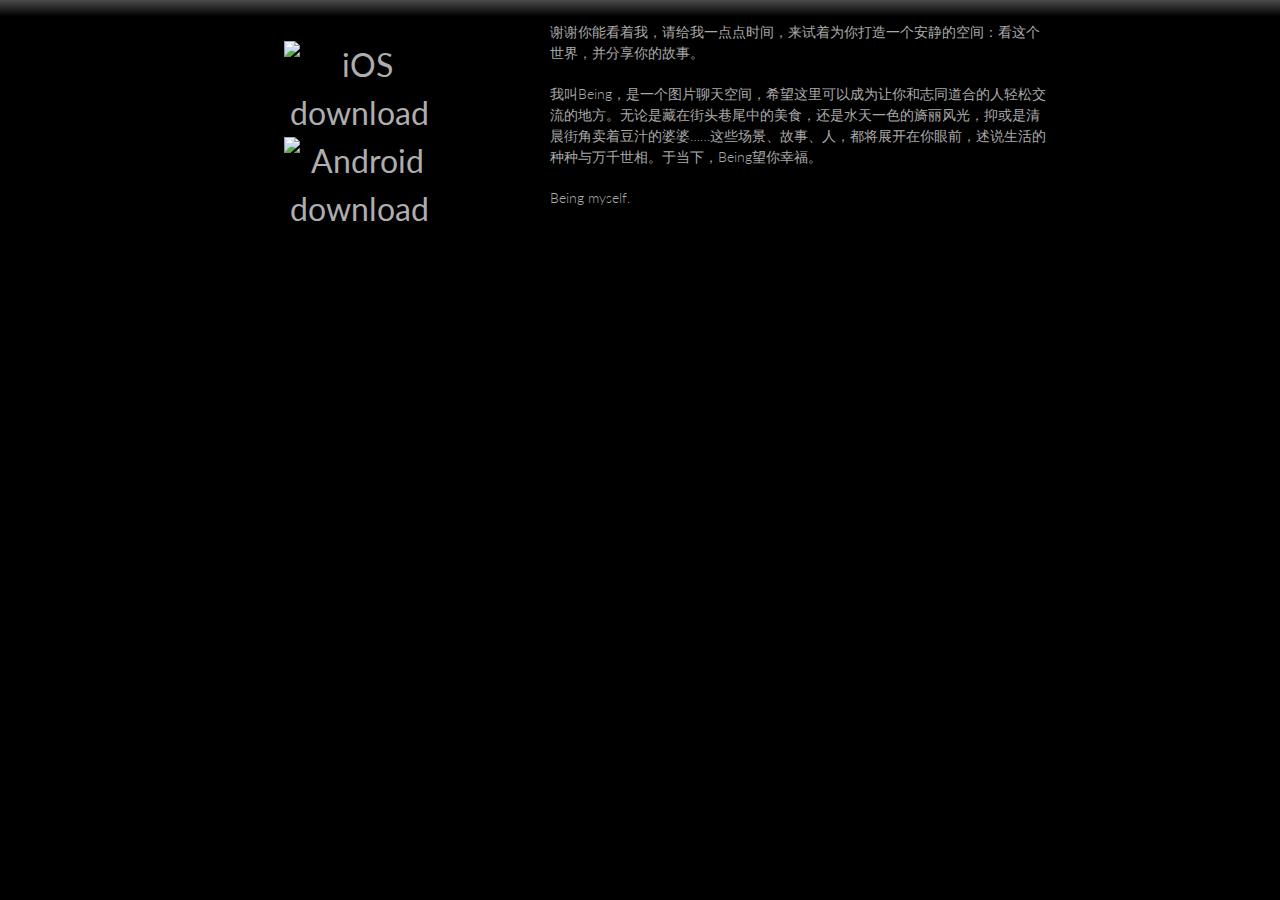
==== commit ea7a529e: "Change cover picture" ====
--- a/index.html
+++ b/index.html
@@ -6,7 +6,6 @@
   <title>Being</title>
 
   <link rel="stylesheet" href="stylesheets/styles.css">
-  <link rel="stylesheet" href="stylesheets/fontello-embedded.css">
   <link rel="stylesheet" href="stylesheets/pygment_trac.css">
   <meta name="viewport" content="width=device-width, initial-scale=1, user-scalable=no">
   <!--[if lt IE 9]>
@@ -15,7 +14,7 @@
 </head>
 <body>
 <section class="header">
-  <img src="http://lmpic.qiniudn.com/img.Mountain.jpg" alt=""/>
+  <img src="http://lmpic.qiniudn.com/img.Lake.jpg" alt=""/>
 </section>
 <div class="wrapper">
   <section class="main-content Source-Han-Light">
@@ -27,8 +26,9 @@
   </section>
 
   <section class="footer">
-    <a href="https://itunes.apple.com/WebObjects/MZStore.woa/wa/viewSoftware?id=980950116&mt=8"><i class="icon-apple"></i></a>
-    <i class="icon-android" style="color: #494949"></i>
+    <a href="https://itunes.apple.com/WebObjects/MZStore.woa/wa/viewSoftware?id=980950116&mt=8"><img class="download-icon"
+            src="http://lmpic.qiniudn.com/icon.ios_download.png" alt="iOS download"/></a>
+    <a href="#"><img class="download-icon" src="http://lmpic.qiniudn.com/icon.android_download.png" alt="Android download"/></a>
   </section>
 </div>
 <script src="javascripts/scale.fix.js"></script>
--- a/stylesheets/styles.css
+++ b/stylesheets/styles.css
@@ -3,8 +3,8 @@
 body {
   padding:0;
   margin: 0;
-  font:12px/1.5 Lato, "Helvetica Neue", Helvetica, Arial, sans-serif;
-  color:#aeaeae;
+  font:14px/1.5 Lato, "Helvetica Neue", Helvetica, Arial, sans-serif;
+  color:#aaaaaa;
   font-weight:300;
   background-color: #000000;
 }
@@ -48,7 +48,7 @@
 .header {
   width: 100%;
   padding: 0;
-  margin: 0 0 -20%;
+  margin: 0 0 0;
   background: #4c4c4c; /* Old browsers */
   background: -moz-linear-gradient(top,  #4c4c4c 0%, #000000 78%, #000000 100%); /* FF3.6+ */
   background: -webkit-gradient(linear, left top, left bottom, color-stop(0%,#4c4c4c), color-stop(78%,#000000), color-stop(100%,#000000)); /* Chrome,Safari4+ */
@@ -66,10 +66,15 @@
 
 .footer {
   float: left;
-  width: 25%;
-  padding: 50px 0;
+  width: 30%;
+  padding: 20px 20px;
   text-align: center;
   font-size: 32px;
+}
+
+.download-icon {
+  width: 100%;
+  max-width: 150px;
 }
 
 img {
@@ -88,11 +93,21 @@
 
 @media print, screen and (max-width: 960px) {
   .header {
-    margin-bottom: -20%;
+    margin-bottom: 0;
   }
   .wrapper {
     width:auto;
     margin:0;
+  }
+}
+
+@media print, screen and (max-width: 830px) {
+  .main-content {
+    width: 60%;
+  }
+  .footer {
+    width: 28%;
+    font-size: 28px;
   }
 }
 
@@ -101,7 +116,17 @@
     width: 60%;
   }
   .footer {
-    width: 30%;
+    width: 25%;
+    font-size: 28px;
+  }
+}
+
+@media print, screen and (max-width: 540px) {
+  .main-content {
+    width: 60%;
+  }
+  .footer {
+    width: 23%;
     font-size: 28px;
   }
 }
@@ -122,7 +147,12 @@
 
   .footer {
     width: 100%;
-    padding: 0;
+    padding: 0 0 100px 0;
+  }
+
+  .download-icon {
+    max-width: 100px;
+    margin: 0 10px;
   }
 }
 
